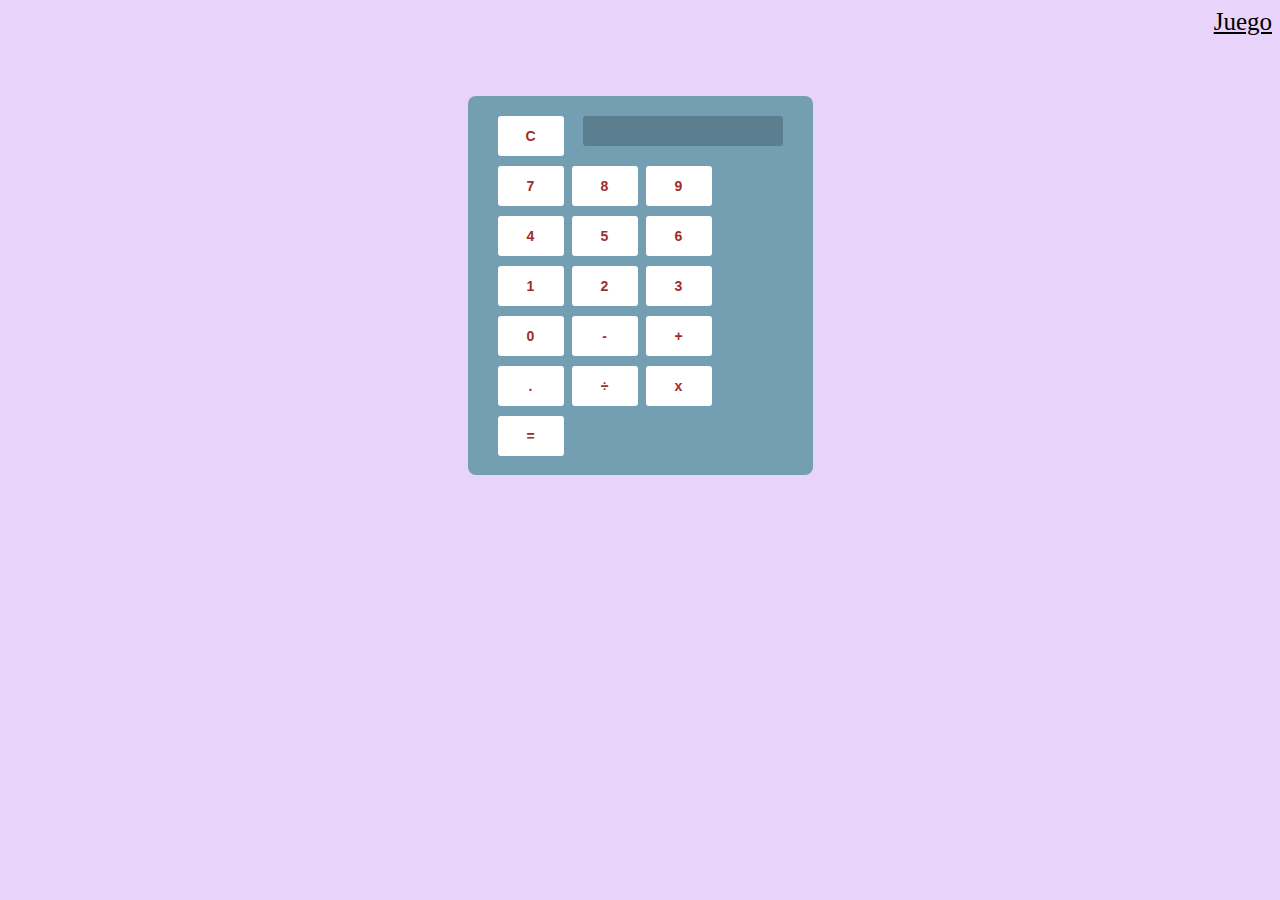
==== calc.html @ 77ab2e36 "cambio" ====
<!DOCTYPE html>
<html lang="en">
<head>
    <meta charset="UTF-8">
    <meta http-equiv="X-UA-Compatible" content="IE=edge">
    <meta name="viewport" content="width=device-width, initial-scale=1.0">
    <title>Document</title>
    <link rel="stylesheet" href="style.css">
</head>
<body class="fondito">
    <nav class="sec">
        <a href="juego.html" class="logo">Juego</a>
    </nav>
    
    <section>
        <!-- Calculadora -->
        <div id="calculadora">
        
            <div class="parteSuperior">
                <div class="pantalla"> </div> 
                
                <span class="limpiar" onclick="pulsada('C')">C</span>
            </div>
            
            <div class="teclas">
                <span onclick="pulsada('7')">7</span>      
                <span onclick="pulsada('8')">8</span>       
                <span onclick="pulsada('9')">9</span>       
                <span onclick="pulsada('4')">4</span>       
                <span onclick="pulsada('5')">5</span>      
                <span onclick="pulsada('6')">6</span>
                <span onclick="pulsada('1')">1</span>       
                <span onclick="pulsada('2')">2</span>       
                <span onclick="pulsada('3')">3</span>       
                <span onclick="pulsada('0')">0</span>       
                <span class="operador" onclick="pulsada('-')">-</span>      
                <span class="operador" onclick="pulsada('+')">+</span>       
                <span onclick="pulsada('.')">.</span>       
                <span class="operador" onclick="pulsada('/')">÷</span>       
                <span class="operador" onclick="pulsada('*')">x</span>
                <span class="igual" onclick="pulsada('=')">=</span>       
            
            </div>
        </div>
    </section>
</body>
 <script type="text/javascript" src="apps.js"></script>
</html>
---- style.css ----
.nav-wrapper{
    background-color: #749fb3;
    font-family: sans-serif; 
}
.body {
    font-family: sans-serif; 
    text-align:center;
}
.fondito{
    background-color:rgb(232, 212, 250);
}

.logo{
    font-size: 25px;
    color: black;
}
.sec{
    text-align: right;
}
    
#calculadora { 
    font: bold 14px Arial,sans-serif; 
    background-color: #749fb3;  
    border-radius: 8px; 
    height: auto; 
    margin: 60px auto;
    padding: 20px 30px 9px; 
    width: 285px;
}
.parteSuperior .pantalla { 
    background-color: rgba(0, 0, 0, 0.2); 
    border-radius: 3px; 
    color: #FFFFFF; 
    float: right; 
    font-size: 15px; 
    height: 30px; 
    letter-spacing: 1px; 
    line-height: 20px; 
    padding: 0 10px; 
    text-align: right; 
    width: 180px;
}
.teclas, .parteSuperior {
    overflow: hidden; 
}
    
.teclas span, .parteSuperior span.limpiar {     
    background-color: #FFFFFF; 
    border-radius: 3px; 
    color: #a02c2c; 
    cursor: pointer;
    float: left; 
    height: 40px; 
    line-height: 40px; 
    margin: 0 8px 10px 0; 
    text-align: center; 
    transition: all 0.4s ease 0s; 
    width: 66px;
}
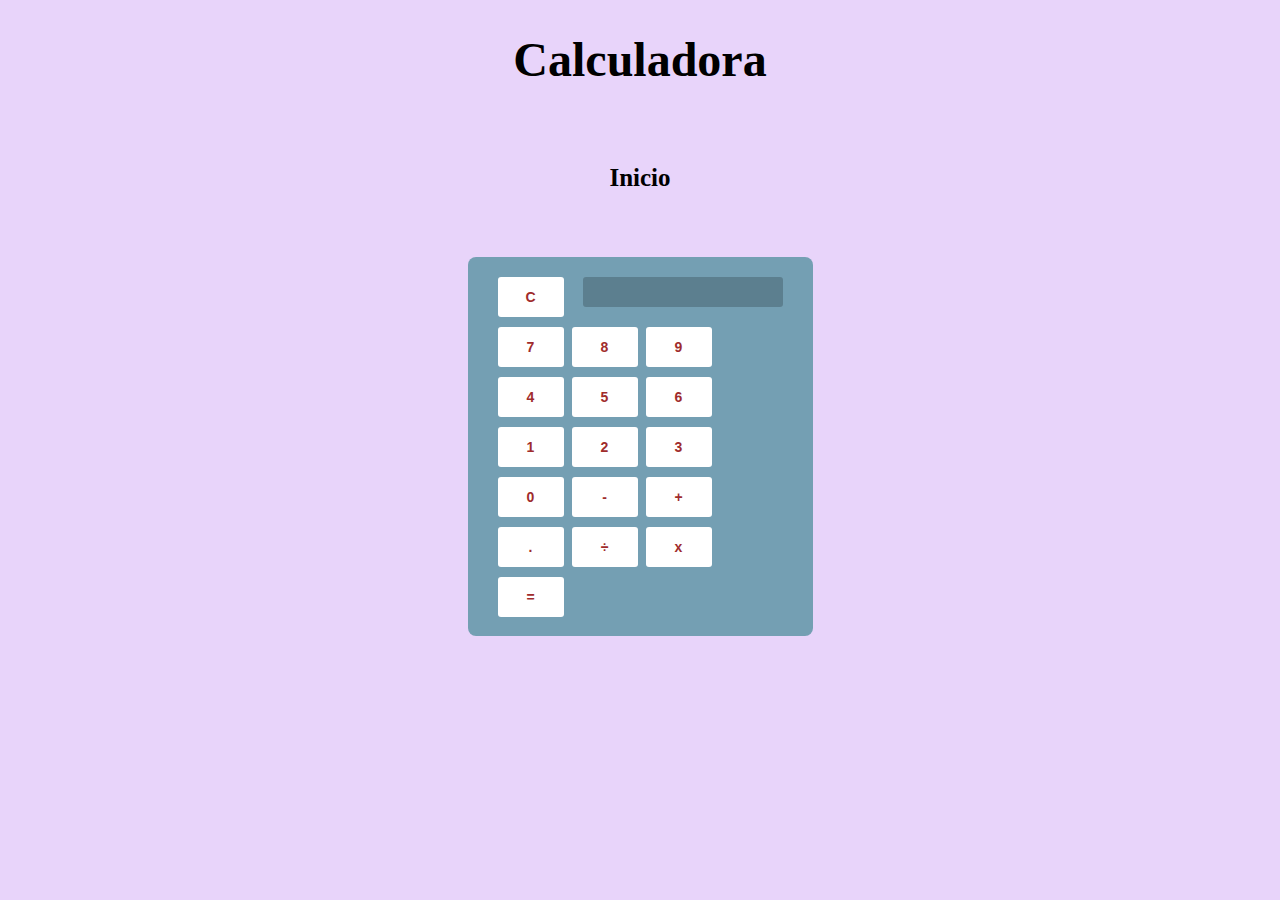
==== commit ba54dd87: "cambio2" ====
--- a/calc.html
+++ b/calc.html
@@ -9,7 +9,10 @@
 </head>
 <body class="fondito">
     <nav class="sec">
-        <a href="juego.html" class="logo">Juego</a>
+        <h1 class="tit">Calculadora
+        <a href="juego.html" class="logo  logo1">Juego</a>
+        <a href="index.html" class="logo">Inicio</a>
+        </h1>
     </nav>
     
     <section>
--- a/style.css
+++ b/style.css
@@ -13,11 +13,18 @@
 .logo{
     font-size: 25px;
     color: black;
+    font-family: 'Times New Roman', Times, serif;
+    text-decoration: none;
+    padding: 3px;
 }
-.sec{
-    text-align: right;
+.logo1{
+    padding-left: 100rem;
 }
+.tit{
+    text-align: center;
+    font-size: 3rem;
     
+}
 #calculadora { 
     font: bold 14px Arial,sans-serif; 
     background-color: #749fb3;  
